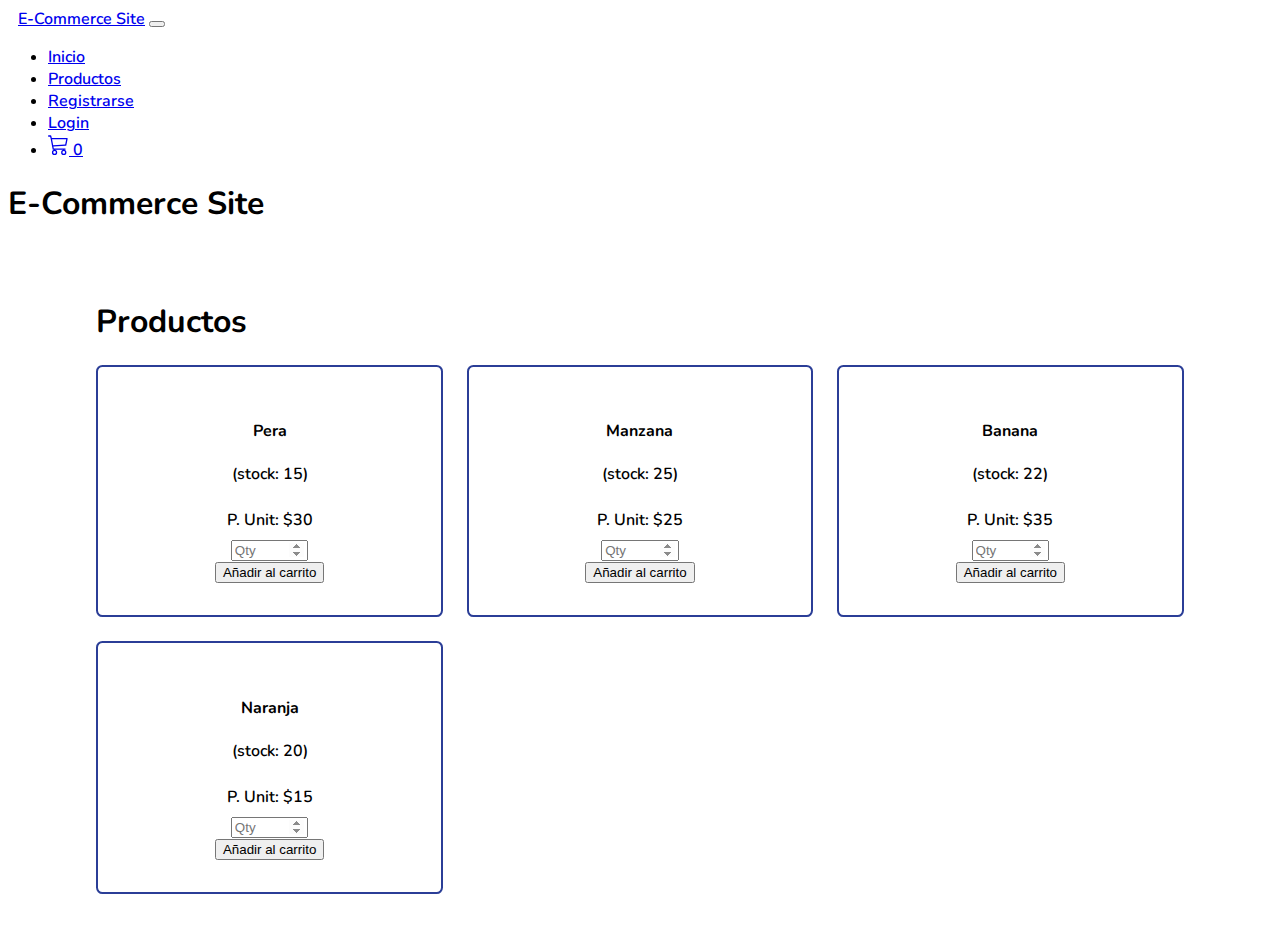
==== index.html @ f51a4aa0 "first commit" ====
<!DOCTYPE html>
<html lang="en">
<head>
    <meta charset="UTF-8">
    <meta http-equiv="X-UA-Compatible" content="IE=edge">
    <meta name="viewport" content="width=device-width, initial-scale=1.0">
    <link rel="stylesheet" href="css/main.css">
    <link rel="preconnect" href="https://fonts.googleapis.com">
    <link rel="preconnect" href="https://fonts.gstatic.com" crossorigin>
    <link href="https://fonts.googleapis.com/css2?family=Nunito:wght@200;300;400;600;800&display=swap" rel="stylesheet">
    <link href="https://cdn.jsdelivr.net/npm/bootstrap@5.1.1/dist/css/bootstrap.min.css" rel="stylesheet" integrity="sha384-F3w7mX95PdgyTmZZMECAngseQB83DfGTowi0iMjiWaeVhAn4FJkqJByhZMI3AhiU" crossorigin="anonymous">
    <link rel="stylesheet" href="https://cdnjs.cloudflare.com/ajax/libs/font-awesome/5.15.4/css/all.min.css" integrity="sha512-1ycn6IcaQQ40/MKBW2W4Rhis/DbILU74C1vSrLJxCq57o941Ym01SwNsOMqvEBFlcgUa6xLiPY/NS5R+E6ztJQ==" crossorigin="anonymous" referrerpolicy="no-referrer" />

    <title>E-Commerce Site</title>    
</head>
<body>
    <header>
        <nav class="navbar navbar-expand-lg navbar-dark bg-dark">
            <a class="navbar-brand" href="#">E-Commerce Site</a>
            <button class="navbar-toggler" type="button" data-toggle="collapse" data-target="#navbarNav" aria-controls="navbarNav" aria-expanded="false" aria-label="Toggle navigation">
              <span class="navbar-toggler-icon"></span>
            </button>
            <div class="collapse navbar-collapse" id="navbarNav">
              <ul class="navbar-nav">
                <li class="nav-item active">
                  <a class="nav-link" href="index.html">Inicio</a>
                </li>
                <li class="nav-item">
                  <a class="nav-link disabled" href="#">Productos</a>
                </li>
                <li class="nav-item">
                  <a class="nav-link disabled" href="#">Registrarse</a>
                </li>
                <li class="nav-item">
                  <a class="nav-link disabled" href="#">Login</a>
                </li>
                <li class="nav-item">
                  <a class="nav-link" href="shopping-cart.html">
                  <svg xmlns="http://www.w3.org/2000/svg" width="21" height="21" fill="currentColor" class="bi bi-cart3" viewBox="0 0 16 16">
                    <path d="M0 1.5A.5.5 0 0 1 .5 1H2a.5.5 0 0 1 .485.379L2.89 3H14.5a.5.5 0 0 1 .49.598l-1 5a.5.5 0 0 1-.465.401l-9.397.472L4.415 11H13a.5.5 0 0 1 0 1H4a.5.5 0 0 1-.491-.408L2.01 3.607 1.61 2H.5a.5.5 0 0 1-.5-.5zM3.102 4l.84 4.479 9.144-.459L13.89 4H3.102zM5 12a2 2 0 1 0 0 4 2 2 0 0 0 0-4zm7 0a2 2 0 1 0 0 4 2 2 0 0 0 0-4zm-7 1a1 1 0 1 1 0 2 1 1 0 0 1 0-2zm7 0a1 1 0 1 1 0 2 1 1 0 0 1 0-2z"/>
                  </svg>
                  <span id="cartUnits">0</span></a>
                </li>
              </ul>
            </div>
          </nav>
    </header>
    <div class="mt-4 text-center">
        <h1>E-Commerce Site</h1>
    </div>

    <section class="menu" id="menu">

      <h1 class="heading"> Productos </h1>
  
      <div class="box-container" id="productsTable">
      </div>
          </section>
    <script src="js/main.js"></script>
</body>
</html>
---- css/main.css ----
body {
    font-family: 'Nunito', sans-serif !important;
    font-weight: 600 !important;
}

.navbar-nav {
  margin-left: auto;
  margin-right: 20px;
}

.navbar-brand {
  padding-left: 10px;  
}  

  .table {
    width: 50% !important;
    border: 1px solid black;
  }


.menu {
  padding:2rem 7%;
}

.menu .box-container{
    display: grid;
    grid-template-columns: repeat(auto-fit, minmax(20rem, 1fr));
    gap:1.5rem;
}

.menu .box-container .box{
    padding:2rem;
    text-align: center;
    border: .15rem solid #1a2f8fec;
    border-radius: .4rem;
}

.menu .box-container .box .price{
    font-size: 1rem;
    padding:.5rem 0;
}


.menu .box-container .box:hover{
  background-color: rgb(236, 236, 236);
  /*opacity: 0.6;*/
  transition: 0.3s;
}

input[type=number]::-webkit-inner-spin-button {
  opacity: 1;   
}

.form-control{
  width: 25% !important;
  display: inline !important;
  
}

.stock {
  font-size: .9rem;
  color:rgb(0, 74, 172);
}
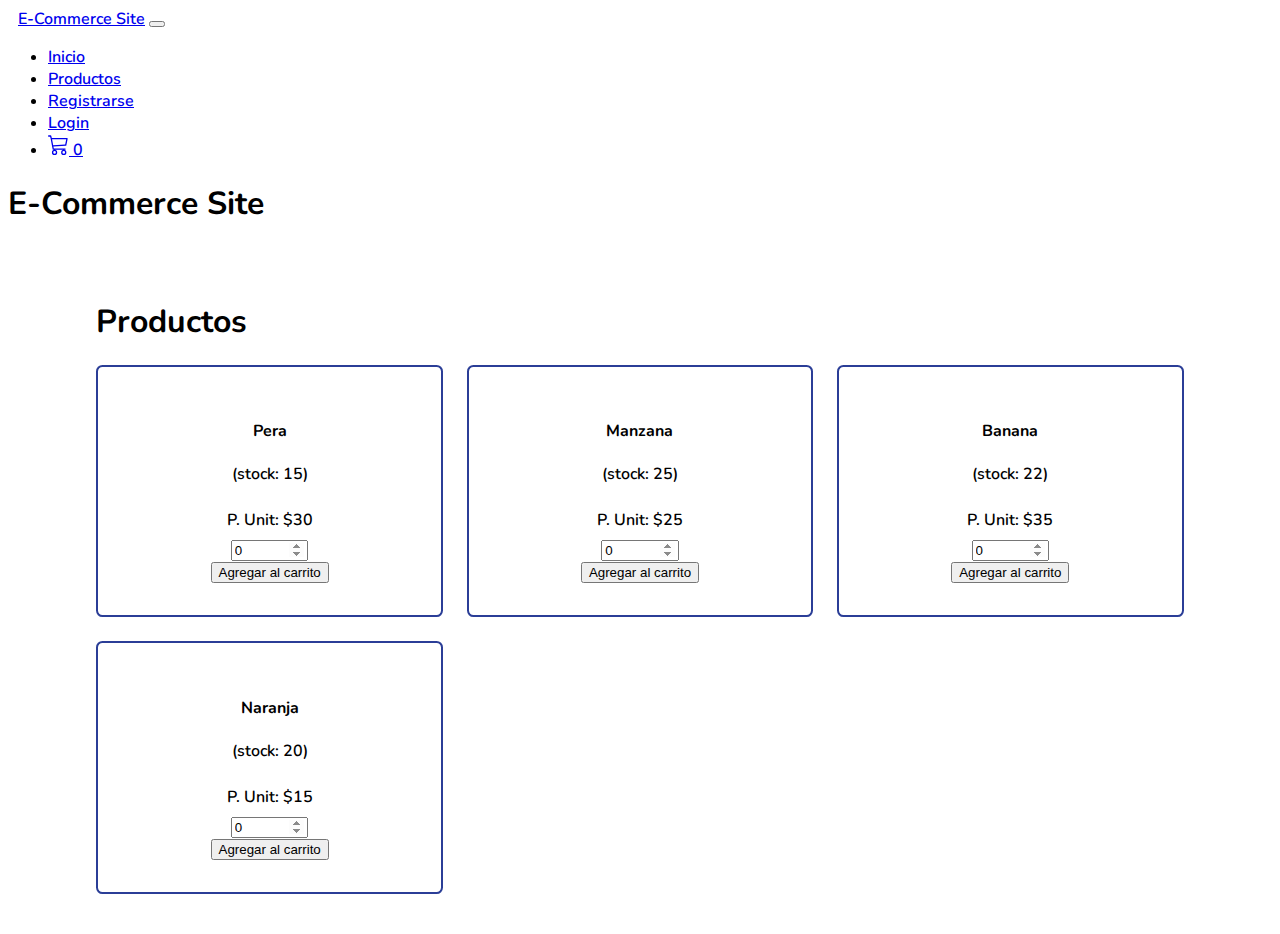
==== commit c0cdea23: "update several methods + add jquery" ====
--- a/index.html
+++ b/index.html
@@ -56,6 +56,7 @@
       <div class="box-container" id="productsTable">
       </div>
           </section>
+    <script src="https://code.jquery.com/jquery-3.6.0.min.js"></script>
     <script src="js/main.js"></script>
 </body>
 </html>--- a/css/main.css
+++ b/css/main.css
@@ -62,6 +62,9 @@
   color:rgb(0, 74, 172);
 }
 
+.btn-altColor {
+  background-color: rgb(1, 107, 75) !important;
+}
 
 
 
@@ -71,3 +74,4 @@
 
 
 
+
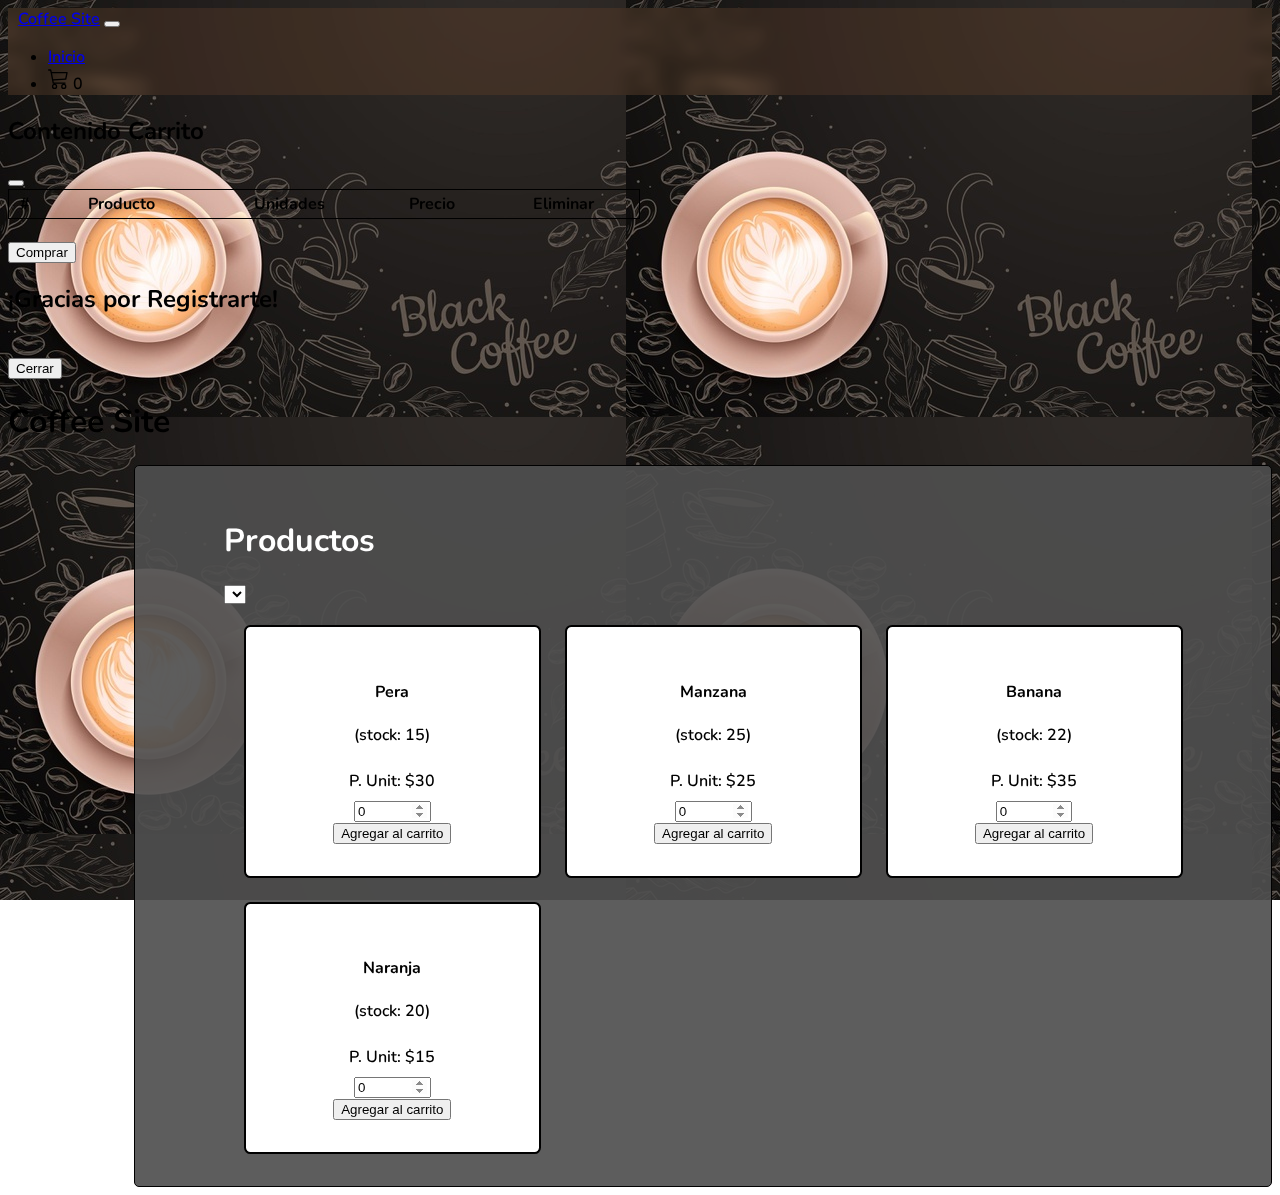
==== commit fb579756: "updates" ====
--- a/index.html
+++ b/index.html
@@ -11,31 +11,23 @@
     <link href="https://cdn.jsdelivr.net/npm/bootstrap@5.1.1/dist/css/bootstrap.min.css" rel="stylesheet" integrity="sha384-F3w7mX95PdgyTmZZMECAngseQB83DfGTowi0iMjiWaeVhAn4FJkqJByhZMI3AhiU" crossorigin="anonymous">
     <link rel="stylesheet" href="https://cdnjs.cloudflare.com/ajax/libs/font-awesome/5.15.4/css/all.min.css" integrity="sha512-1ycn6IcaQQ40/MKBW2W4Rhis/DbILU74C1vSrLJxCq57o941Ym01SwNsOMqvEBFlcgUa6xLiPY/NS5R+E6ztJQ==" crossorigin="anonymous" referrerpolicy="no-referrer" />
 
-    <title>E-Commerce Site</title>    
+    <title>Coffee Site</title>    
 </head>
 <body>
     <header>
-        <nav class="navbar navbar-expand-lg navbar-dark bg-dark">
-            <a class="navbar-brand" href="#">E-Commerce Site</a>
+        <nav class="navbar navbar-expand-lg navbar-dark navbar-bg fixed-top">
+            <a class="navbar-brand" href="#">Coffee Site</a>
             <button class="navbar-toggler" type="button" data-toggle="collapse" data-target="#navbarNav" aria-controls="navbarNav" aria-expanded="false" aria-label="Toggle navigation">
               <span class="navbar-toggler-icon"></span>
             </button>
             <div class="collapse navbar-collapse" id="navbarNav">
               <ul class="navbar-nav">
-                <li class="nav-item active">
-                  <a class="nav-link" href="index.html">Inicio</a>
-                </li>
                 <li class="nav-item">
-                  <a class="nav-link disabled" href="#">Productos</a>
-                </li>
+                  <a class="nav-link active" href="index.html">Inicio</a>
+                </li> 
                 <li class="nav-item">
-                  <a class="nav-link disabled" href="#">Registrarse</a>
-                </li>
-                <li class="nav-item">
-                  <a class="nav-link disabled" href="#">Login</a>
-                </li>
-                <li class="nav-item">
-                  <a class="nav-link" href="shopping-cart.html">
+                  <a class="nav-link active" data-bs-toggle="offcanvas" data-bs-target="#offcanvasRight" aria-controls="offcanvasRight">
+                  <!-- <a class="nav-link active" href="shopping-cart.html"> -->
                   <svg xmlns="http://www.w3.org/2000/svg" width="21" height="21" fill="currentColor" class="bi bi-cart3" viewBox="0 0 16 16">
                     <path d="M0 1.5A.5.5 0 0 1 .5 1H2a.5.5 0 0 1 .485.379L2.89 3H14.5a.5.5 0 0 1 .49.598l-1 5a.5.5 0 0 1-.465.401l-9.397.472L4.415 11H13a.5.5 0 0 1 0 1H4a.5.5 0 0 1-.491-.408L2.01 3.607 1.61 2H.5a.5.5 0 0 1-.5-.5zM3.102 4l.84 4.479 9.144-.459L13.89 4H3.102zM5 12a2 2 0 1 0 0 4 2 2 0 0 0 0-4zm7 0a2 2 0 1 0 0 4 2 2 0 0 0 0-4zm-7 1a1 1 0 1 1 0 2 1 1 0 0 1 0-2zm7 0a1 1 0 1 1 0 2 1 1 0 0 1 0-2z"/>
                   </svg>
@@ -44,19 +36,73 @@
               </ul>
             </div>
           </nav>
-    </header>
+    </header>    
+
+    		<!-- Registration Modal -->
+		<div class="modal fade" id="registerModal" tabindex="-1" aria-hidden="true" aria-labelledby="modalTitle" data-bs-backdrop="static">
+			<div class="modal-dialog modal-dialog-centered">
+				<div class="modal-content modal-styles">
+					<div class="modal-header">
+						<h2 class="modal-title" id="modalTitle">Contenido Carrito</h2>
+						<button type="button" class="btn-close" data-bs-dismiss="modal" aria-label="Close"></button>
+					</div>
+					<div class="modal-body">
+            <table class="table table-striped align-middle">
+              <thead>
+                <tr>
+                  <th scope="col">#</th>
+                  <th scope="col">Producto</th>
+                  <th scope="col">Unidades</th>
+                  <th scope="col">Precio</th>
+                  <th scope="col">Eliminar</th>
+                </tr>
+              </thead>
+              <tbody id="productsInCartTable">
+              </tbody>
+            </table>
+						<form method="post">
+							<br>
+							<div class="text-center">
+								<button type="button" class="btn btn-primary modal-button" data-bs-toggle="modal" data-bs-target="#confirmationModal" data-bs-dismiss="modal">Comprar</button>
+								</div>
+						  </form>
+					</div>
+				</div>
+			</div>
+		</div>
+
+		<!-- Confirmation of Registration Modal -->
+		<div class="modal fade" id="confirmationModal" tabindex="-1" aria-hidden="true" aria-labelledby="modalTitle" data-bs-backdrop="static">
+			<div class="modal-dialog modal-dialog-centered">
+				<div class="modal-content modal-styles">
+					<div class="modal-body">
+						<h2 class="modal-title text-center" id="modalTitle">¡Gracias por Registrarte!</h2>
+						<br>
+						<div class="text-center">
+							<button type="submit" class="btn btn-primary modal-button" data-bs-toggle="modal" data-bs-dismiss="modal">Cerrar</button>
+						</div>
+					</div>
+				</div>
+			</div>
+		</div>
+
     <div class="mt-4 text-center">
-        <h1>E-Commerce Site</h1>
+        <h1>Coffee Site</h1>
     </div>
 
-    <section class="menu" id="menu">
-
-      <h1 class="heading"> Productos </h1>
-  
-      <div class="box-container" id="productsTable">
-      </div>
-          </section>
-    <script src="https://code.jquery.com/jquery-3.6.0.min.js"></script>
+    
+      <section class="menu main-box">
+        <h1 class="heading"> Productos </h1>
+        <select id="coffeeTypeList" class="form-select form-select-sm">
+          <!--SELECCION TIPO DE CAFE-->
+          </select>  
+        <div class="box-container" id="productsTable">
+        </div>
+      </section>
+    
+    <script src="https://code.jquery.com/jquery-3.6.0.min.js" integrity="sha256-/xUj+3OJU5yExlq6GSYGSHk7tPXikynS7ogEvDej/m4=" crossorigin="anonymous"></script>
+    <script src="https://cdn.jsdelivr.net/npm/@popperjs/core@2.9.2/dist/umd/popper.min.js" integrity="sha384-IQsoLXl5PILFhosVNubq5LC7Qb9DXgDA9i+tQ8Zj3iwWAwPtgFTxbJ8NT4GN1R8p" crossorigin="anonymous"></script>
+			<script src="https://cdn.jsdelivr.net/npm/bootstrap@5.0.2/dist/js/bootstrap.min.js" integrity="sha384-cVKIPhGWiC2Al4u+LWgxfKTRIcfu0JTxR+EQDz/bgldoEyl4H0zUF0QKbrJ0EcQF" crossorigin="anonymous"></script>
     <script src="js/main.js"></script>
 </body>
 </html>--- a/css/main.css
+++ b/css/main.css
@@ -1,6 +1,13 @@
 body {
     font-family: 'Nunito', sans-serif !important;
     font-weight: 600 !important;
+    background-image: url('../images/coffee_bgc.jpg');
+    background-attachment: fixed;
+}
+
+.navbar-bg {
+  background-color: #6f4e3742;
+  backdrop-filter: saturate(200%) blur(7px);  
 }
 
 .navbar-nav {
@@ -24,15 +31,20 @@
 
 .menu .box-container{
     display: grid;
-    grid-template-columns: repeat(auto-fit, minmax(20rem, 1fr));
+    grid-template-columns: repeat(auto-fit, minmax(17rem, 1fr));
     gap:1.5rem;
+    padding-left: 20px;
+    margin-top: 20px;    
 }
 
 .menu .box-container .box{
     padding:2rem;
     text-align: center;
-    border: .15rem solid #1a2f8fec;
+    border: .15rem solid black;
     border-radius: .4rem;
+    background-color: #fff;
+    color: black;
+    max-width: 90%;
 }
 
 .menu .box-container .box .price{
@@ -40,19 +52,19 @@
     padding:.5rem 0;
 }
 
-
+/*
 .menu .box-container .box:hover{
   background-color: rgb(236, 236, 236);
   /*opacity: 0.6;*/
-  transition: 0.3s;
-}
+/*  transition: 0.3s;
+}*/
 
 input[type=number]::-webkit-inner-spin-button {
   opacity: 1;   
 }
 
 .form-control{
-  width: 25% !important;
+  width: 30% !important;
   display: inline !important;
   
 }
@@ -66,6 +78,34 @@
   background-color: rgb(1, 107, 75) !important;
 }
 
+.main-box {
+  max-width: 80%;  
+  border: 1px solid black;
+  margin-left: 10%;
+  border-radius: 5px;
+  background-color: rgba(78, 78, 78, 0.918);
+  color: white;  
+}
+
+.products {
+  transition: transform .2s;  
+}
+.products:hover {  
+    transform: scale(1.03);
+}
+
+/*.modal-styles {
+  background-color: #1b1b1b !important;
+  border: solid 1px rgba(105, 105, 105, 0.329) !important; }
+
+.modal-button {
+  background-color: #ff5e00 !important;
+  border: none !important;
+  width: 40%; }
+
+.modal-button:hover {
+  background-color: #ca4a00 !important; }
+  */
 
 
 
@@ -75,3 +115,4 @@
 
 
 
+
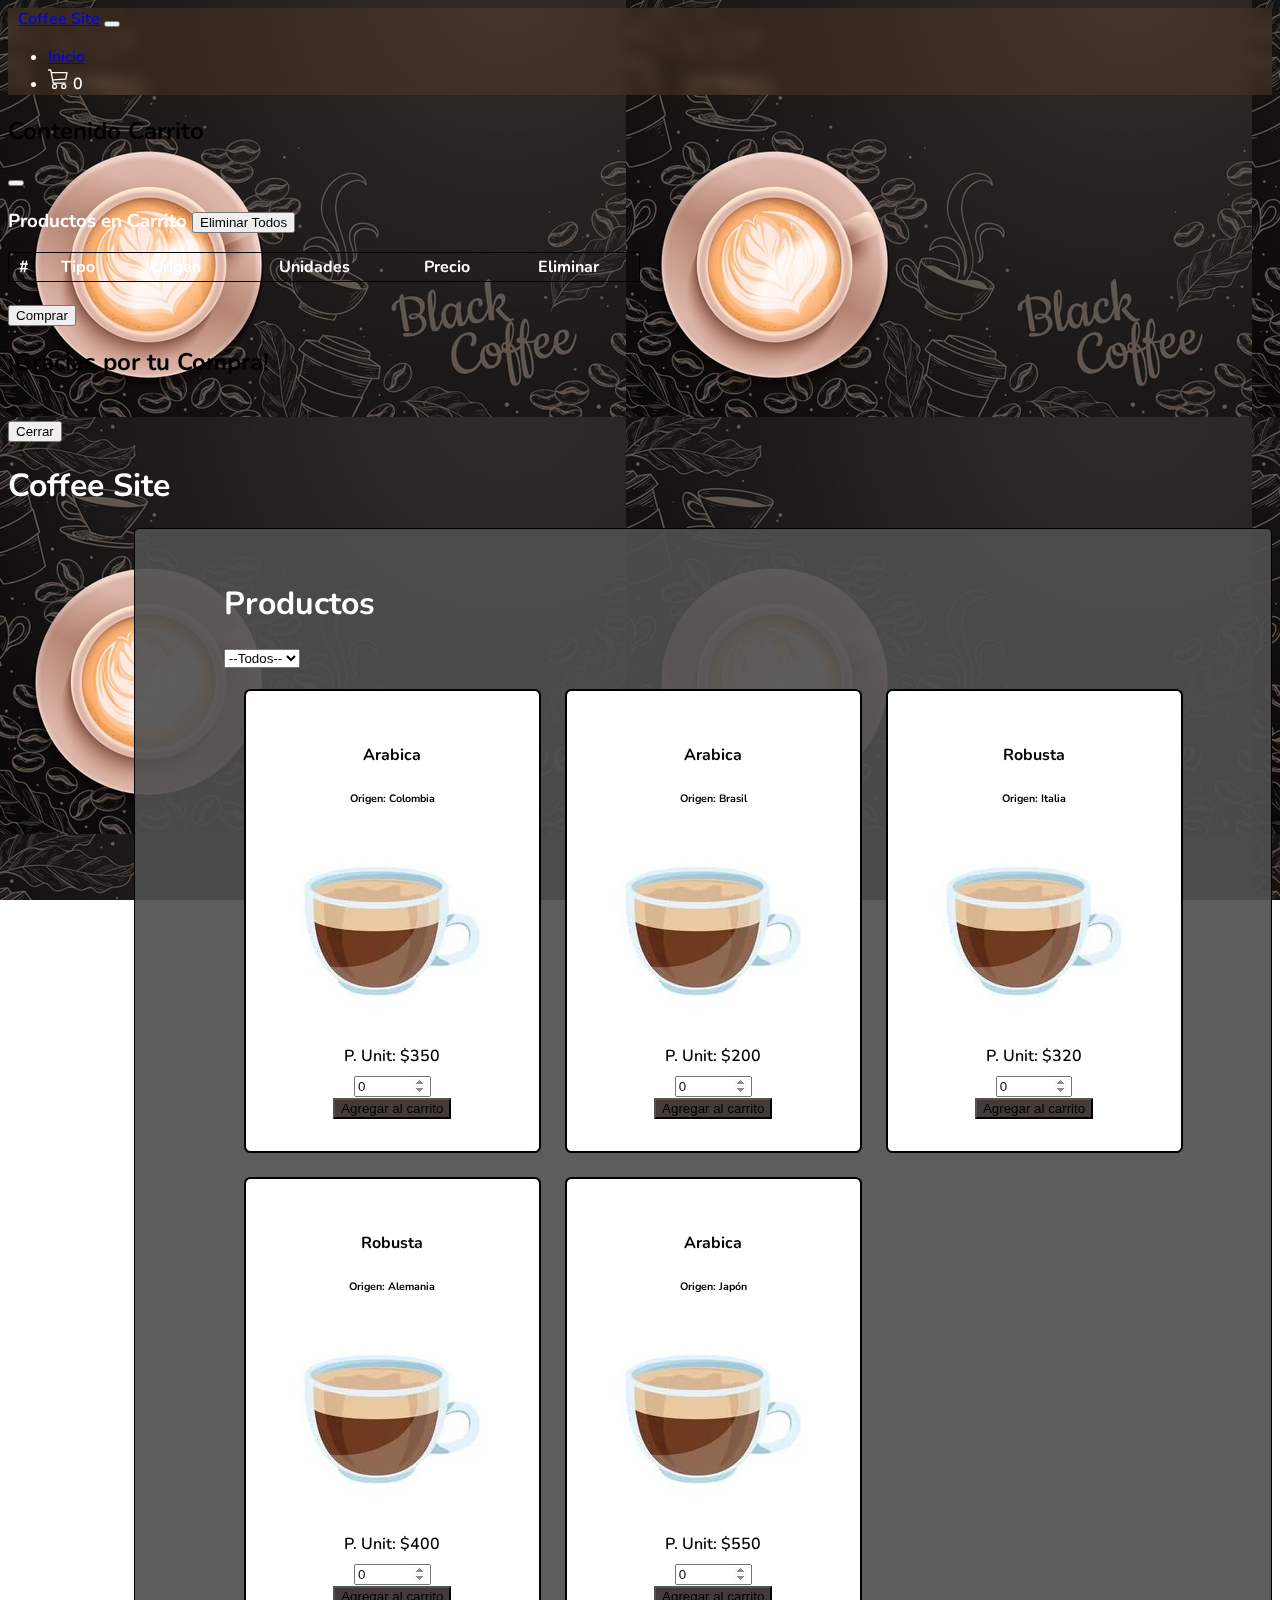
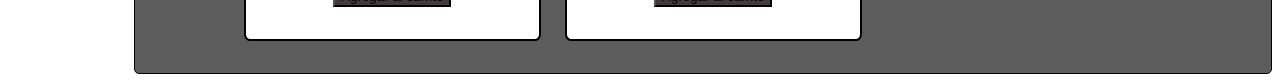
==== commit 83c60dbb: "update cart" ====
--- a/index.html
+++ b/index.html
@@ -1,6 +1,6 @@
 <!DOCTYPE html>
 <html lang="en">
-<head>
+  <head>
     <meta charset="UTF-8">
     <meta http-equiv="X-UA-Compatible" content="IE=edge">
     <meta name="viewport" content="width=device-width, initial-scale=1.0">
@@ -10,99 +10,99 @@
     <link href="https://fonts.googleapis.com/css2?family=Nunito:wght@200;300;400;600;800&display=swap" rel="stylesheet">
     <link href="https://cdn.jsdelivr.net/npm/bootstrap@5.1.1/dist/css/bootstrap.min.css" rel="stylesheet" integrity="sha384-F3w7mX95PdgyTmZZMECAngseQB83DfGTowi0iMjiWaeVhAn4FJkqJByhZMI3AhiU" crossorigin="anonymous">
     <link rel="stylesheet" href="https://cdnjs.cloudflare.com/ajax/libs/font-awesome/5.15.4/css/all.min.css" integrity="sha512-1ycn6IcaQQ40/MKBW2W4Rhis/DbILU74C1vSrLJxCq57o941Ym01SwNsOMqvEBFlcgUa6xLiPY/NS5R+E6ztJQ==" crossorigin="anonymous" referrerpolicy="no-referrer" />
+    <title>Coffee Site</title>
+  </head>
+  <body>
+    <header>      
+      <nav class="navbar-style pb-4 fixed-top">
+      <div class="navbar navbar-expand-lg navbar-dark navbar-bg navbar-dimensions">
+        <a class="navbar-brand" href="#">Coffee Site</a>
+        <button type="button" data-bs-toggle="collapse" data-bs-target="#navbarNav" class="navbar-toggler" aria-controls="navbarNav" aria-expanded="true" aria-label="Toggle navigation">
+          <span class="navbar-toggler-icon"></span>
+        </button>
+        <div class="collapse navbar-collapse" id="navbarNav">
+          <ul class="navbar-nav">
+            <li class="nav-item">
+              <a class="nav-link active" href="index.html">Inicio</a>
+            </li>
+            <li class="nav-item">
+              <a class="nav-link active" data-bs-toggle="modal" data-bs-target="#registerModal">
+                <!-- <a class="nav-link active" href="shopping-cart.html"> -->
+                <svg xmlns="http://www.w3.org/2000/svg" width="21" height="21" fill="currentColor" class="bi bi-cart3" viewBox="0 0 16 16">
+                  <path d="M0 1.5A.5.5 0 0 1 .5 1H2a.5.5 0 0 1 .485.379L2.89 3H14.5a.5.5 0 0 1 .49.598l-1 5a.5.5 0 0 1-.465.401l-9.397.472L4.415 11H13a.5.5 0 0 1 0 1H4a.5.5 0 0 1-.491-.408L2.01 3.607 1.61 2H.5a.5.5 0 0 1-.5-.5zM3.102 4l.84 4.479 9.144-.459L13.89 4H3.102zM5 12a2 2 0 1 0 0 4 2 2 0 0 0 0-4zm7 0a2 2 0 1 0 0 4 2 2 0 0 0 0-4zm-7 1a1 1 0 1 1 0 2 1 1 0 0 1 0-2zm7 0a1 1 0 1 1 0 2 1 1 0 0 1 0-2z" />
+                </svg>
+                <span id="cartUnits">0</span>
+              </a>
+            </li>
+          </ul>
+        </div>
+        </div>
+      </nav>
+    </header>
 
-    <title>Coffee Site</title>    
-</head>
-<body>
-    <header>
-        <nav class="navbar navbar-expand-lg navbar-dark navbar-bg fixed-top">
-            <a class="navbar-brand" href="#">Coffee Site</a>
-            <button class="navbar-toggler" type="button" data-toggle="collapse" data-target="#navbarNav" aria-controls="navbarNav" aria-expanded="false" aria-label="Toggle navigation">
-              <span class="navbar-toggler-icon"></span>
-            </button>
-            <div class="collapse navbar-collapse" id="navbarNav">
-              <ul class="navbar-nav">
-                <li class="nav-item">
-                  <a class="nav-link active" href="index.html">Inicio</a>
-                </li> 
-                <li class="nav-item">
-                  <a class="nav-link active" data-bs-toggle="offcanvas" data-bs-target="#offcanvasRight" aria-controls="offcanvasRight">
-                  <!-- <a class="nav-link active" href="shopping-cart.html"> -->
-                  <svg xmlns="http://www.w3.org/2000/svg" width="21" height="21" fill="currentColor" class="bi bi-cart3" viewBox="0 0 16 16">
-                    <path d="M0 1.5A.5.5 0 0 1 .5 1H2a.5.5 0 0 1 .485.379L2.89 3H14.5a.5.5 0 0 1 .49.598l-1 5a.5.5 0 0 1-.465.401l-9.397.472L4.415 11H13a.5.5 0 0 1 0 1H4a.5.5 0 0 1-.491-.408L2.01 3.607 1.61 2H.5a.5.5 0 0 1-.5-.5zM3.102 4l.84 4.479 9.144-.459L13.89 4H3.102zM5 12a2 2 0 1 0 0 4 2 2 0 0 0 0-4zm7 0a2 2 0 1 0 0 4 2 2 0 0 0 0-4zm-7 1a1 1 0 1 1 0 2 1 1 0 0 1 0-2zm7 0a1 1 0 1 1 0 2 1 1 0 0 1 0-2z"/>
-                  </svg>
-                  <span id="cartUnits">0</span></a>
-                </li>
-              </ul>
-            </div>
-          </nav>
-    </header>    
-
-    		<!-- Registration Modal -->
-		<div class="modal fade" id="registerModal" tabindex="-1" aria-hidden="true" aria-labelledby="modalTitle" data-bs-backdrop="static">
-			<div class="modal-dialog modal-dialog-centered">
-				<div class="modal-content modal-styles">
-					<div class="modal-header">
-						<h2 class="modal-title" id="modalTitle">Contenido Carrito</h2>
-						<button type="button" class="btn-close" data-bs-dismiss="modal" aria-label="Close"></button>
-					</div>
-					<div class="modal-body">
+    <!-- Cart Modal -->
+    <div class="modal fade" id="registerModal" tabindex="-1" aria-hidden="true" aria-labelledby="modalTitle" data-bs-backdrop="static">
+      <div class="modal-dialog modal-dialog-centered">
+        <div class="modal-content modal-styles">
+          <div class="modal-header">
+            <h2 class="modal-title" id="modalTitle">Contenido Carrito</h2>
+            <button type="button" class="btn-close" data-bs-dismiss="modal" aria-label="Close"></button>
+          </div>
+          <div class="modal-body">
+            <h3>Productos en Carrito <button type="button" class="btn btn-primary" id="cleanStorage">Eliminar Todos</button>
+            </h3>
             <table class="table table-striped align-middle">
               <thead>
                 <tr>
                   <th scope="col">#</th>
-                  <th scope="col">Producto</th>
+                  <th scope="col">Tipo</th>
+                  <th scope="col">Origen</th>
                   <th scope="col">Unidades</th>
                   <th scope="col">Precio</th>
                   <th scope="col">Eliminar</th>
                 </tr>
               </thead>
-              <tbody id="productsInCartTable">
-              </tbody>
+              <tbody id="productsInCartTable"></tbody>
             </table>
-						<form method="post">
-							<br>
-							<div class="text-center">
-								<button type="button" class="btn btn-primary modal-button" data-bs-toggle="modal" data-bs-target="#confirmationModal" data-bs-dismiss="modal">Comprar</button>
-								</div>
-						  </form>
-					</div>
-				</div>
-			</div>
-		</div>
-
-		<!-- Confirmation of Registration Modal -->
-		<div class="modal fade" id="confirmationModal" tabindex="-1" aria-hidden="true" aria-labelledby="modalTitle" data-bs-backdrop="static">
-			<div class="modal-dialog modal-dialog-centered">
-				<div class="modal-content modal-styles">
-					<div class="modal-body">
-						<h2 class="modal-title text-center" id="modalTitle">¡Gracias por Registrarte!</h2>
-						<br>
-						<div class="text-center">
-							<button type="submit" class="btn btn-primary modal-button" data-bs-toggle="modal" data-bs-dismiss="modal">Cerrar</button>
-						</div>
-					</div>
-				</div>
-			</div>
-		</div>
-
-    <div class="mt-4 text-center">
-        <h1>Coffee Site</h1>
+            <form method="post">
+              <br>
+              <div class="text-center">
+                <button type="button" class="btn btn-primary modal-button" data-bs-toggle="modal" data-bs-target="#confirmationModal" data-bs-dismiss="modal">Comprar</button>
+              </div>
+            </form>
+          </div>
+        </div>
+      </div>
     </div>
-
-    
-      <section class="menu main-box">
-        <h1 class="heading"> Productos </h1>
-        <select id="coffeeTypeList" class="form-select form-select-sm">
-          <!--SELECCION TIPO DE CAFE-->
-          </select>  
-        <div class="box-container" id="productsTable">
+    <!-- Confirmación de Compra -->
+    <div class="modal fade" id="confirmationModal" tabindex="-1" aria-hidden="true" aria-labelledby="modalTitle" data-bs-backdrop="static">
+      <div class="modal-dialog modal-dialog-centered">
+        <div class="modal-content modal-styles">
+          <div class="modal-body">
+            <h2 class="modal-title text-center" id="modalTitle">¡Gracias por tu Compra!</h2>
+            <br>
+            <div class="text-center">
+              <button type="submit" class="btn btn-primary modal-button" data-bs-toggle="modal" data-bs-dismiss="modal">Cerrar</button>
+            </div>
+          </div>
         </div>
-      </section>
-    
+      </div>
+    </div>
+    <div class="pt-5 mt-4 text-center">
+      <h1>Coffee Site</h1>
+    </div>
+    <section class="menu main-box">
+      <h1 class="heading"> Productos </h1>
+      <select id="coffeeTypeList" class="form-select form-select-sm">
+        <!--SELECCION TIPO DE CAFE-->
+      </select>
+      <div class="box-container" id="productsTable"></div>
+    </section>
     <script src="https://code.jquery.com/jquery-3.6.0.min.js" integrity="sha256-/xUj+3OJU5yExlq6GSYGSHk7tPXikynS7ogEvDej/m4=" crossorigin="anonymous"></script>
     <script src="https://cdn.jsdelivr.net/npm/@popperjs/core@2.9.2/dist/umd/popper.min.js" integrity="sha384-IQsoLXl5PILFhosVNubq5LC7Qb9DXgDA9i+tQ8Zj3iwWAwPtgFTxbJ8NT4GN1R8p" crossorigin="anonymous"></script>
-			<script src="https://cdn.jsdelivr.net/npm/bootstrap@5.0.2/dist/js/bootstrap.min.js" integrity="sha384-cVKIPhGWiC2Al4u+LWgxfKTRIcfu0JTxR+EQDz/bgldoEyl4H0zUF0QKbrJ0EcQF" crossorigin="anonymous"></script>
+    <script src="https://cdn.jsdelivr.net/npm/bootstrap@5.0.2/dist/js/bootstrap.min.js" integrity="sha384-cVKIPhGWiC2Al4u+LWgxfKTRIcfu0JTxR+EQDz/bgldoEyl4H0zUF0QKbrJ0EcQF" crossorigin="anonymous"></script>
     <script src="js/main.js"></script>
-</body>
+    <script src="js/cart.js"></script>   
+     
+  </body>
 </html>--- a/css/main.css
+++ b/css/main.css
@@ -3,6 +3,7 @@
     font-weight: 600 !important;
     background-image: url('../images/coffee_bgc.jpg');
     background-attachment: fixed;
+    color: white !important;
 }
 
 .navbar-bg {
@@ -74,9 +75,14 @@
   color:rgb(0, 74, 172);
 }
 
+.cart-btn {
+  background-color: rgb(68, 58, 55) !important;
+}
+
 .btn-altColor {
   background-color: rgb(1, 107, 75) !important;
 }
+
 
 .main-box {
   max-width: 80%;  
@@ -94,6 +100,10 @@
     transform: scale(1.03);
 }
 
+.modal-title {
+  color: black;
+}
+
 /*.modal-styles {
   background-color: #1b1b1b !important;
   border: solid 1px rgba(105, 105, 105, 0.329) !important; }
@@ -105,14 +115,4 @@
 
 .modal-button:hover {
   background-color: #ca4a00 !important; }
-  */
-
-
-
-
-
-
-
-
-
-
+  */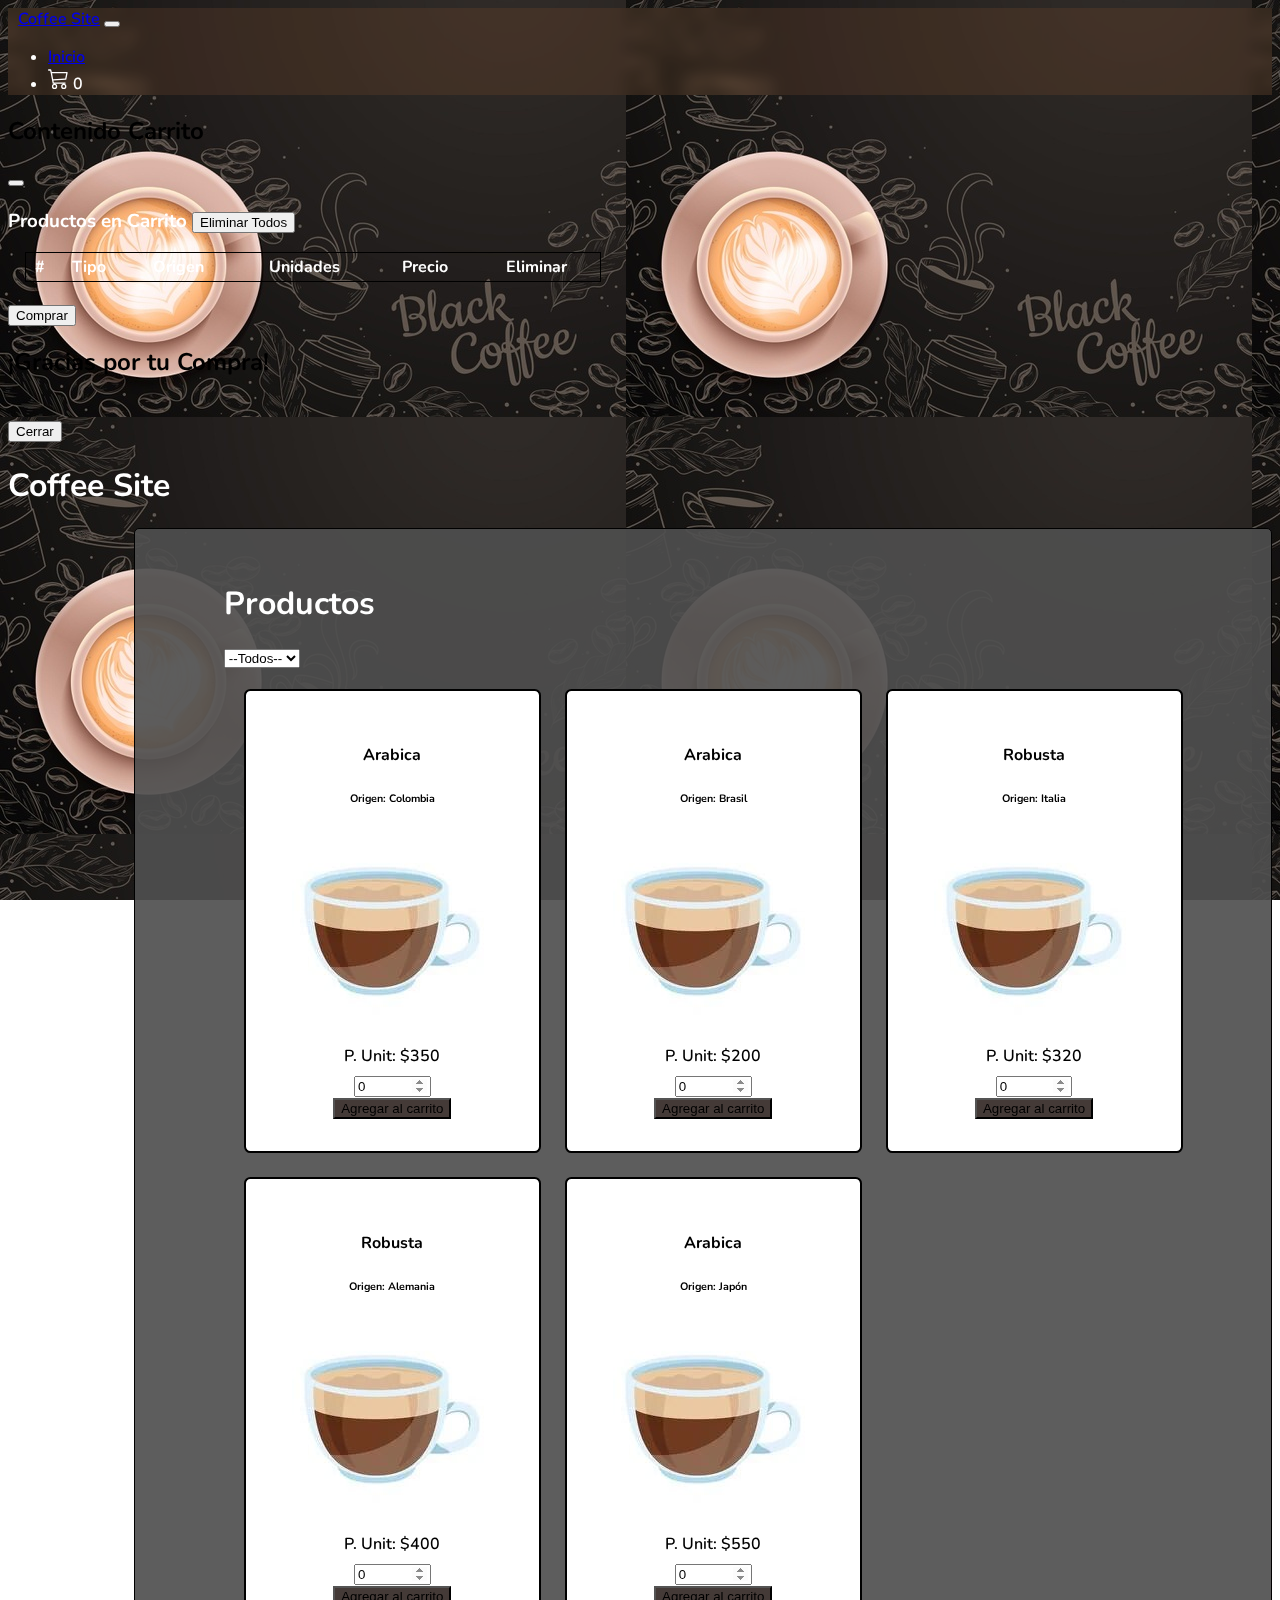
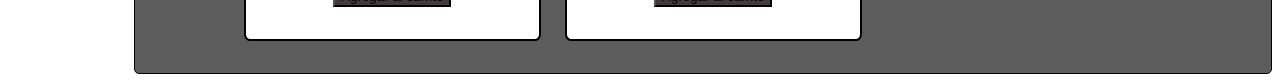
==== commit 9ce4d3da: "update code" ====
--- a/index.html
+++ b/index.html
@@ -42,16 +42,16 @@
 
     <!-- Cart Modal -->
     <div class="modal fade" id="registerModal" tabindex="-1" aria-hidden="true" aria-labelledby="modalTitle" data-bs-backdrop="static">
-      <div class="modal-dialog modal-dialog-centered">
+      <div class="modal-dialog modal-dialog-centered modal-stylesa">
         <div class="modal-content modal-styles">
           <div class="modal-header">
             <h2 class="modal-title" id="modalTitle">Contenido Carrito</h2>
             <button type="button" class="btn-close" data-bs-dismiss="modal" aria-label="Close"></button>
           </div>
-          <div class="modal-body">
+          <div class="modal-body modal-styles">
             <h3>Productos en Carrito <button type="button" class="btn btn-primary" id="cleanStorage">Eliminar Todos</button>
             </h3>
-            <table class="table table-striped align-middle">
+            <table class="table table-striped align-middle table-style">
               <thead>
                 <tr>
                   <th scope="col">#</th>
@@ -82,7 +82,7 @@
             <h2 class="modal-title text-center" id="modalTitle">¡Gracias por tu Compra!</h2>
             <br>
             <div class="text-center">
-              <button type="submit" class="btn btn-primary modal-button" data-bs-toggle="modal" data-bs-dismiss="modal">Cerrar</button>
+              <button type="submit" id="buyConfirmation" class="btn btn-primary modal-button" data-bs-toggle="modal" data-bs-dismiss="modal">Cerrar</button>
             </div>
           </div>
         </div>
--- a/css/main.css
+++ b/css/main.css
@@ -104,11 +104,20 @@
   color: black;
 }
 
-/*.modal-styles {
-  background-color: #1b1b1b !important;
-  border: solid 1px rgba(105, 105, 105, 0.329) !important; }
+.modal-styles {
+  width: 40rem !important;  
+}
 
-.modal-button {
+.modal-stylesa {
+  padding-right: 40rem !important;  
+}
+
+.table-style {
+  width: 36rem !important;
+  margin-left: 17px;
+}
+
+/*.modal-button {
   background-color: #ff5e00 !important;
   border: none !important;
   width: 40%; }
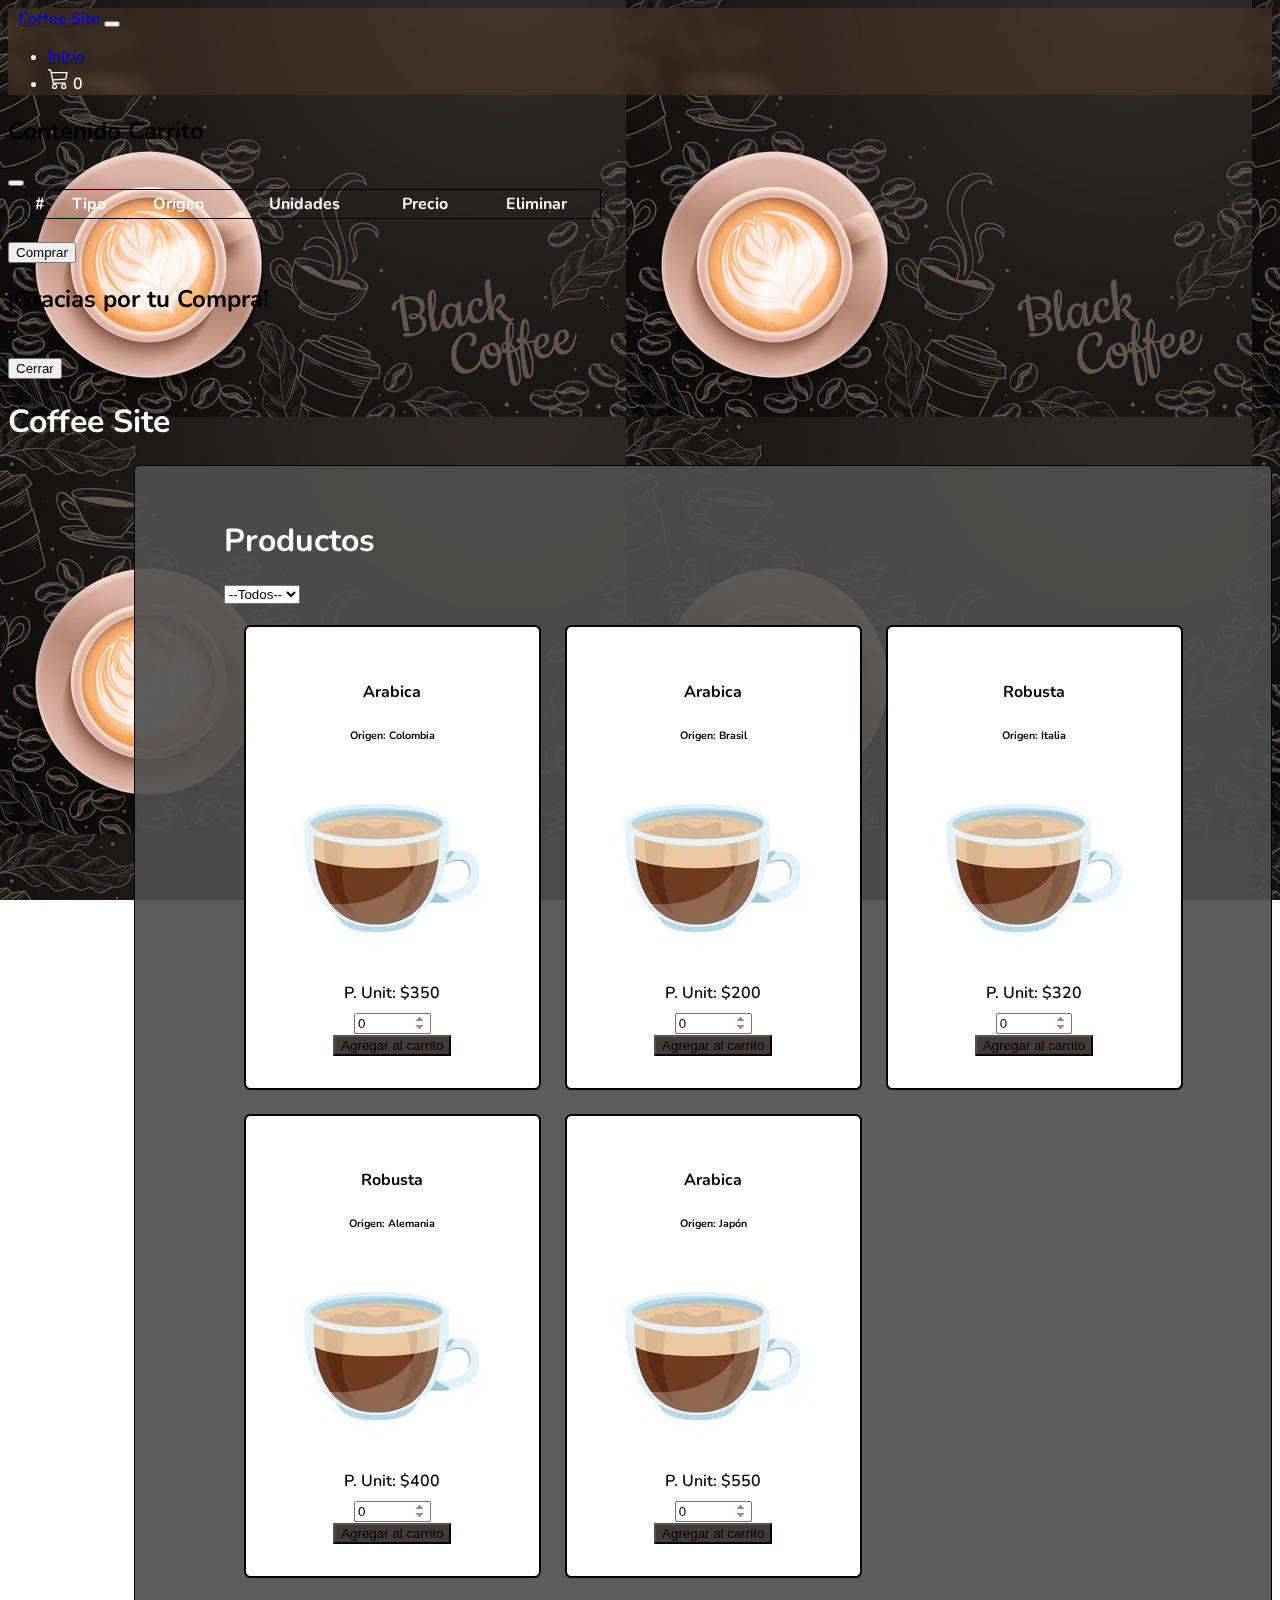
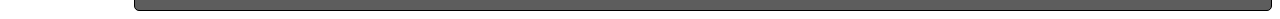
==== commit a48d8a9c: "update remove delete all button" ====
--- a/index.html
+++ b/index.html
@@ -49,8 +49,8 @@
             <button type="button" class="btn-close" data-bs-dismiss="modal" aria-label="Close"></button>
           </div>
           <div class="modal-body modal-styles">
-            <h3>Productos en Carrito <button type="button" class="btn btn-primary" id="cleanStorage">Eliminar Todos</button>
-            </h3>
+            <!-- <h3>Productos en Carrito <button type="button" class="btn btn-primary" id="cleanStorage">Eliminar Todos</button>
+            </h3> -->
             <table class="table table-striped align-middle table-style">
               <thead>
                 <tr>
